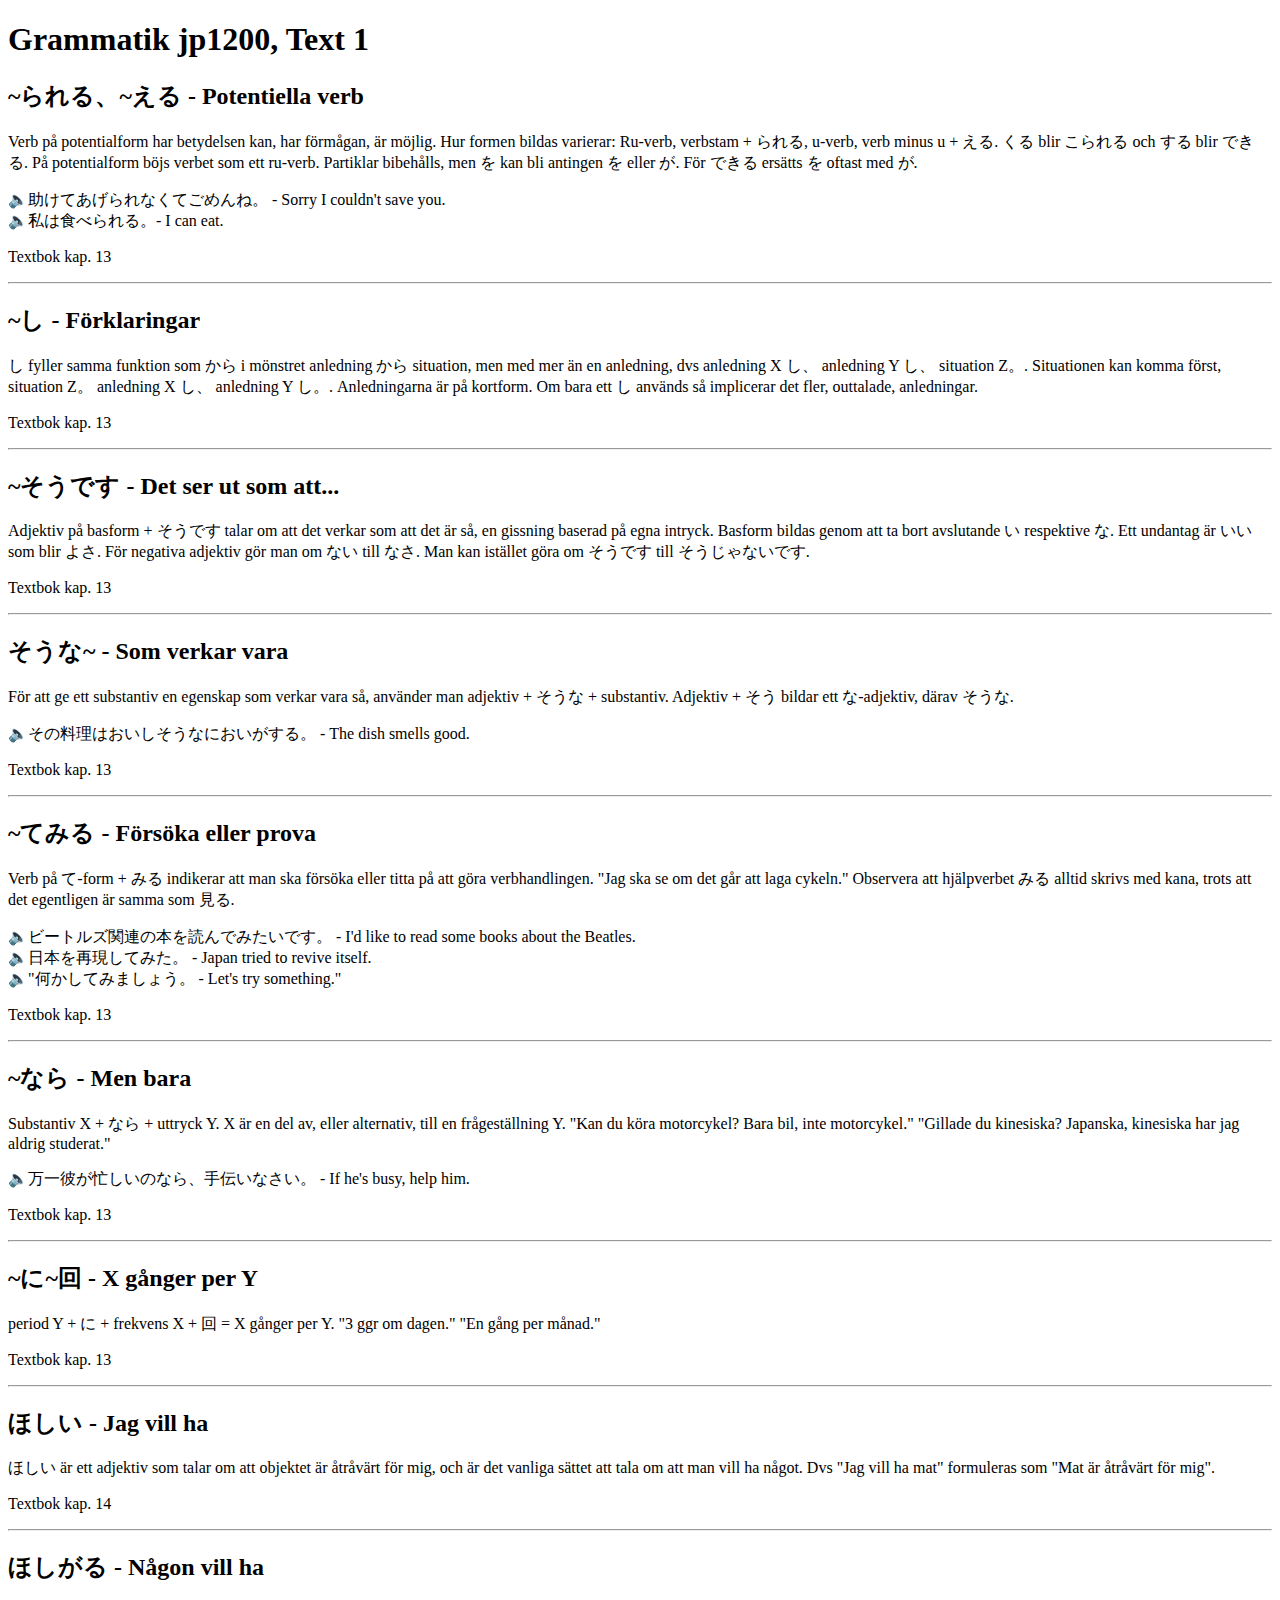
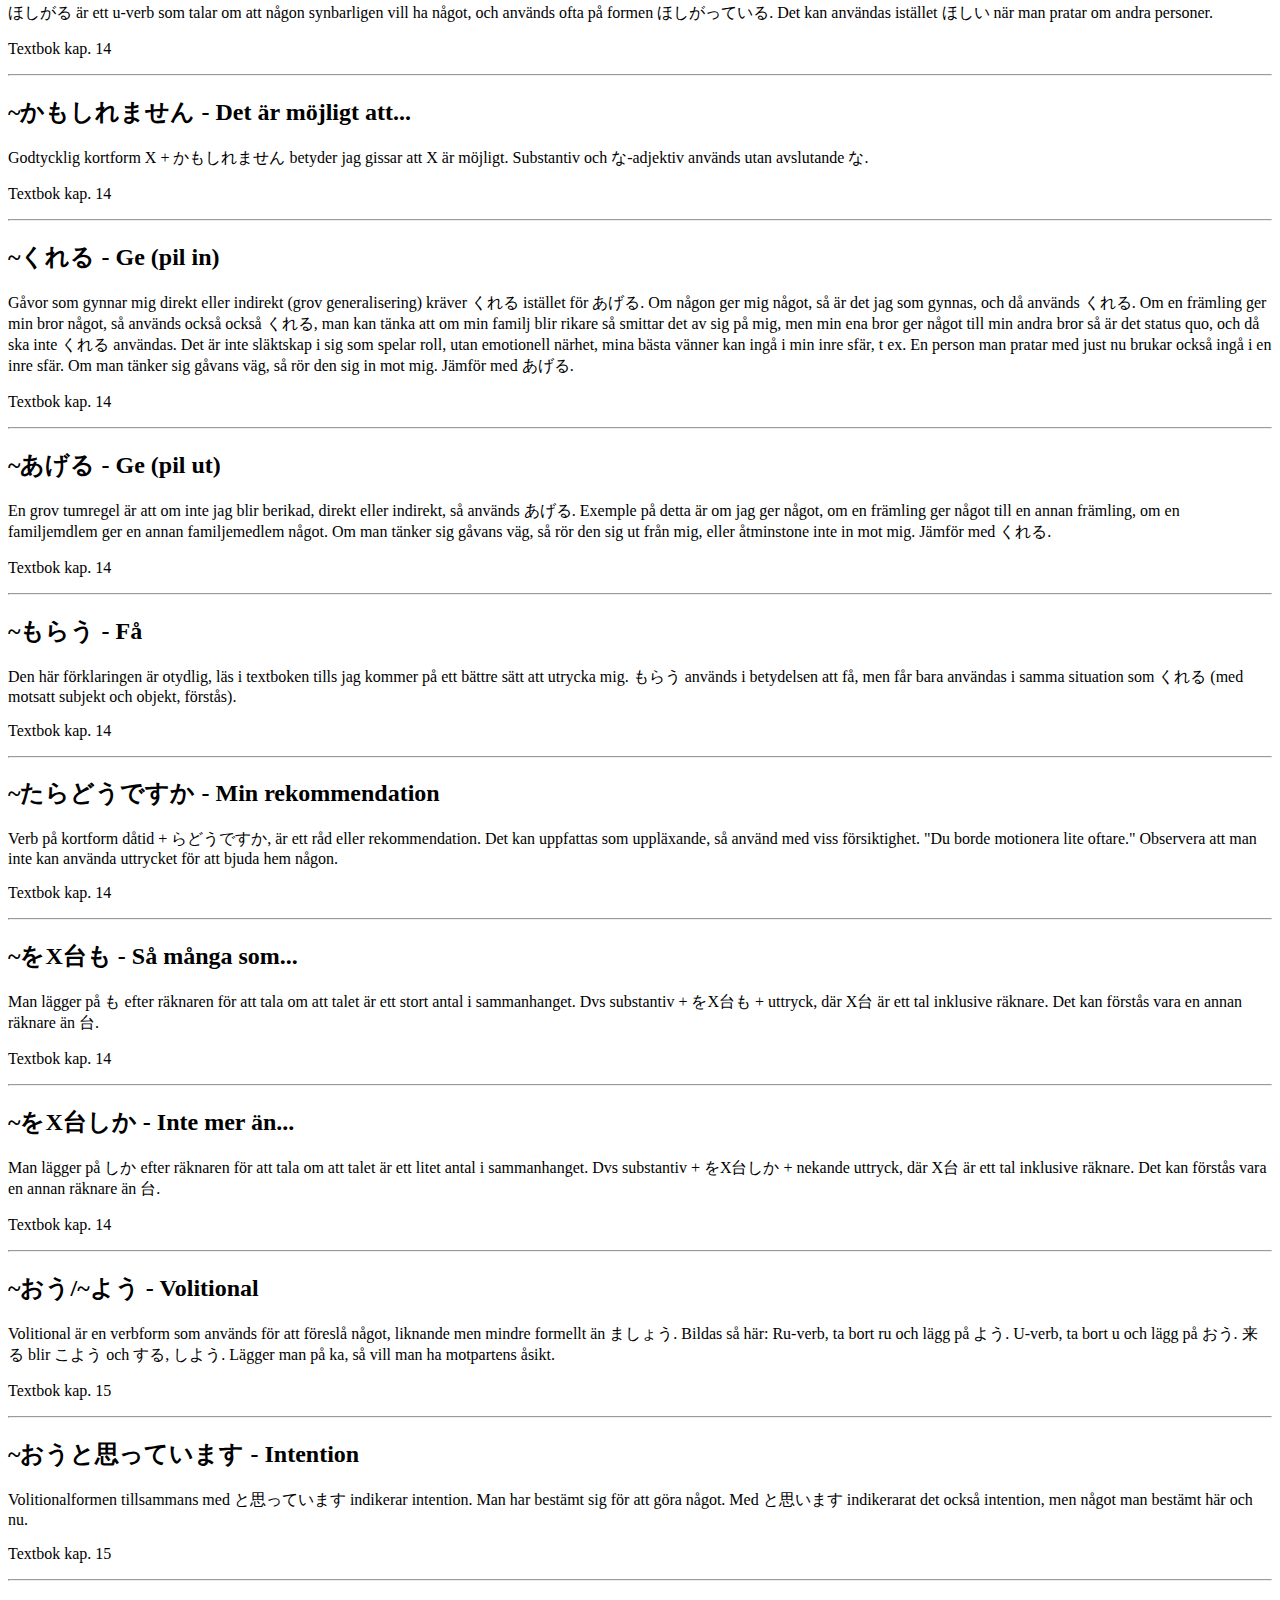
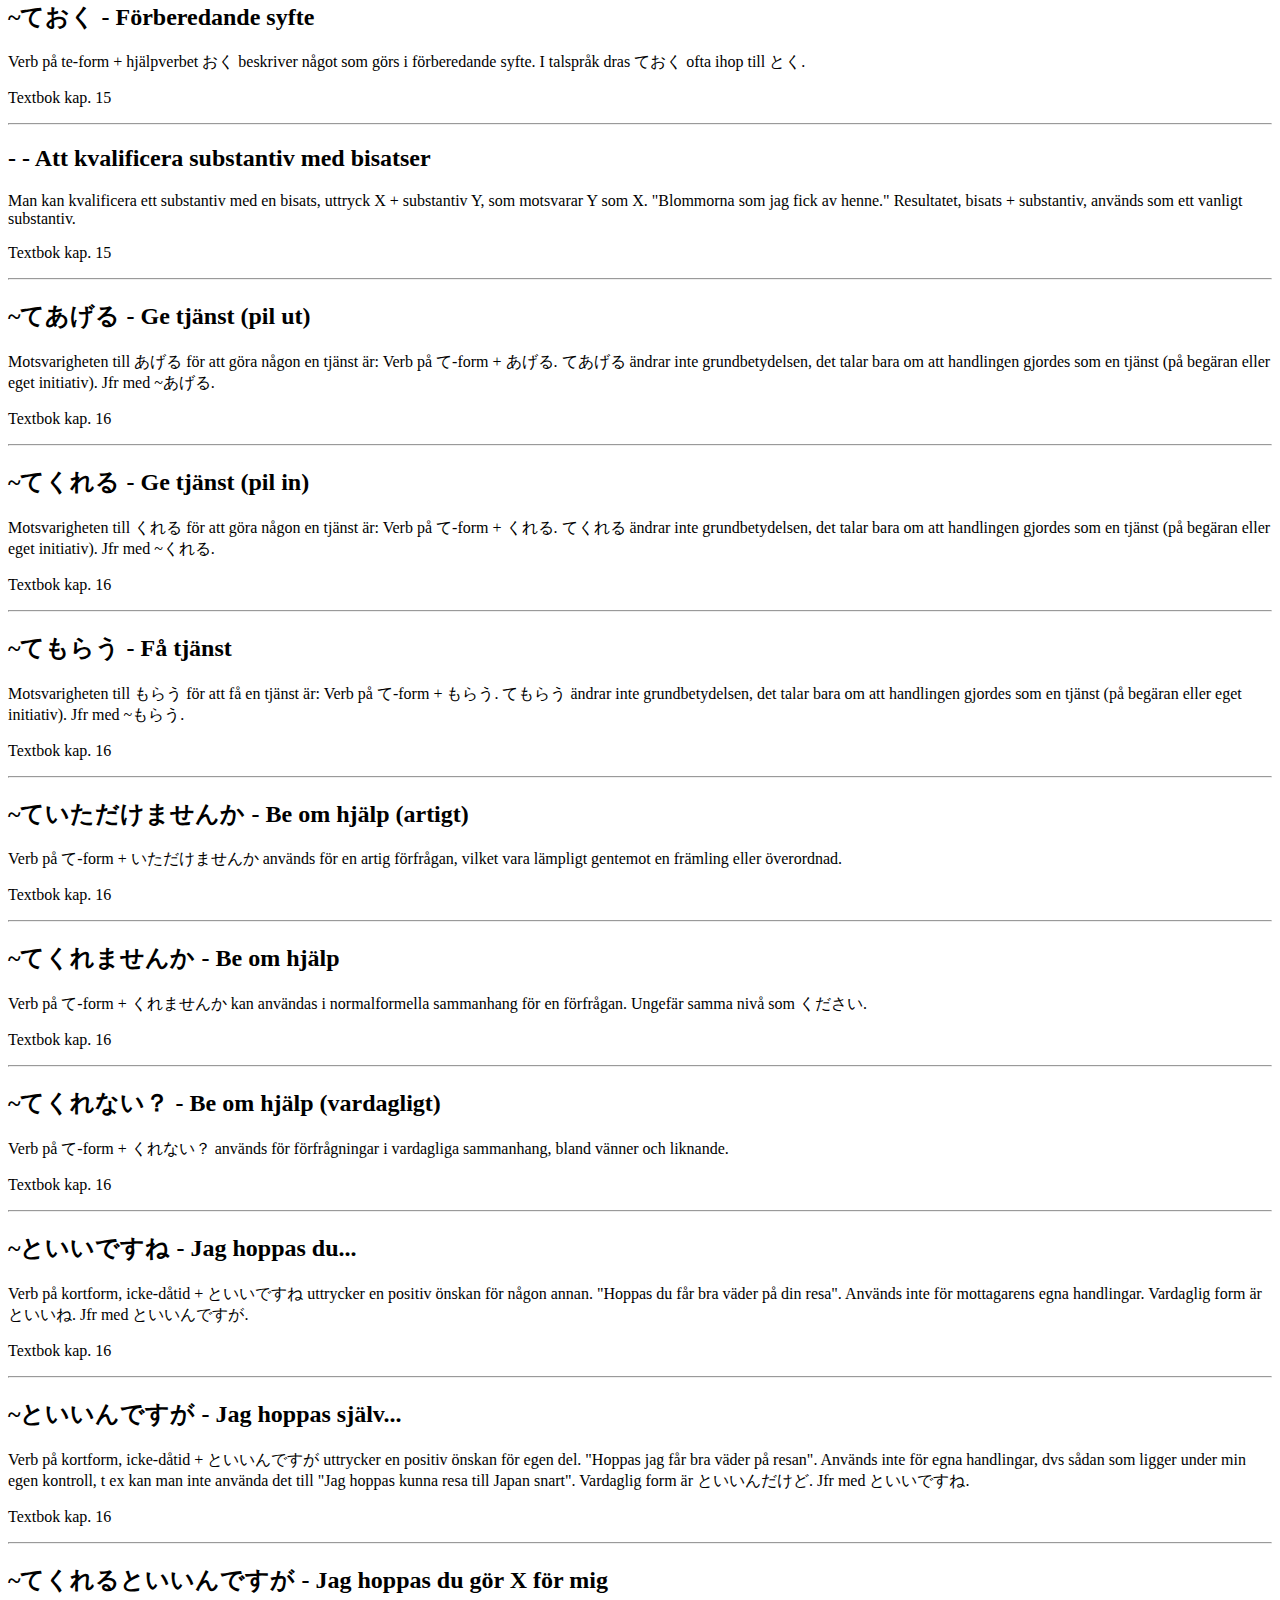
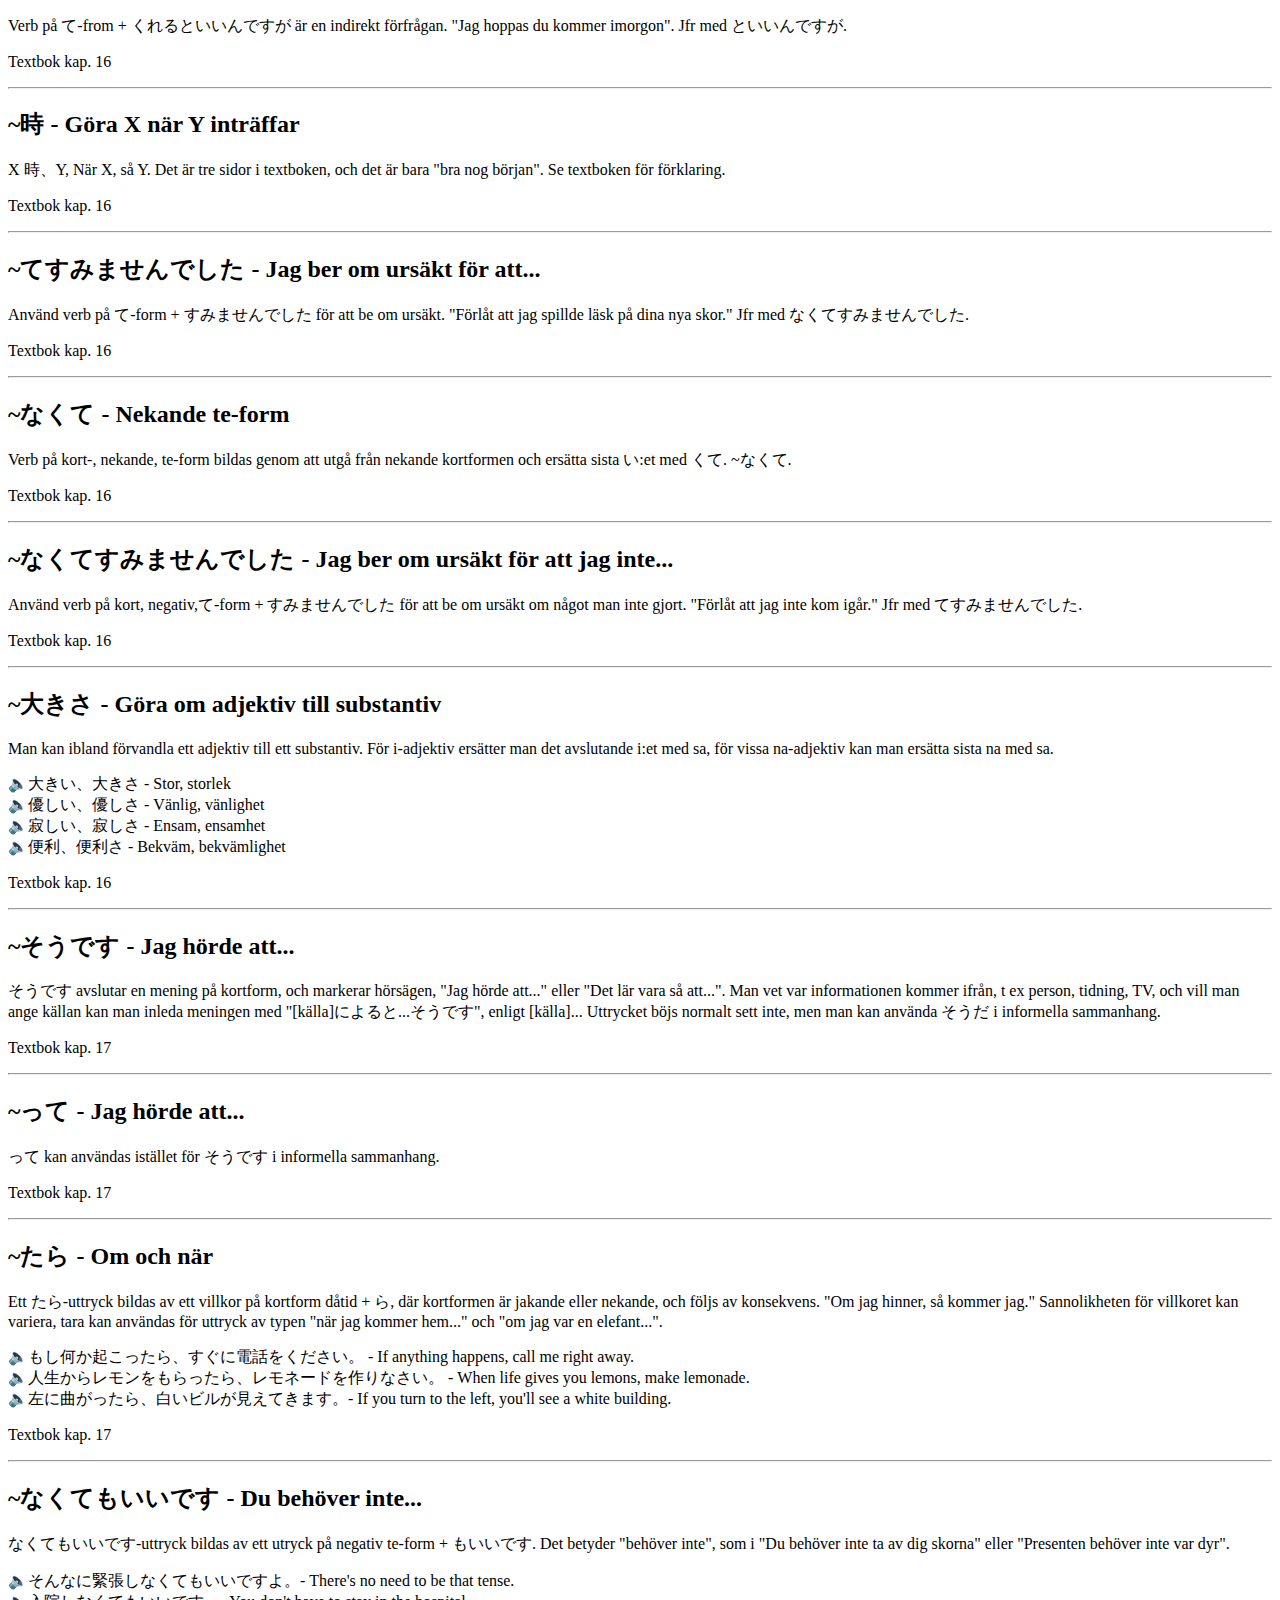
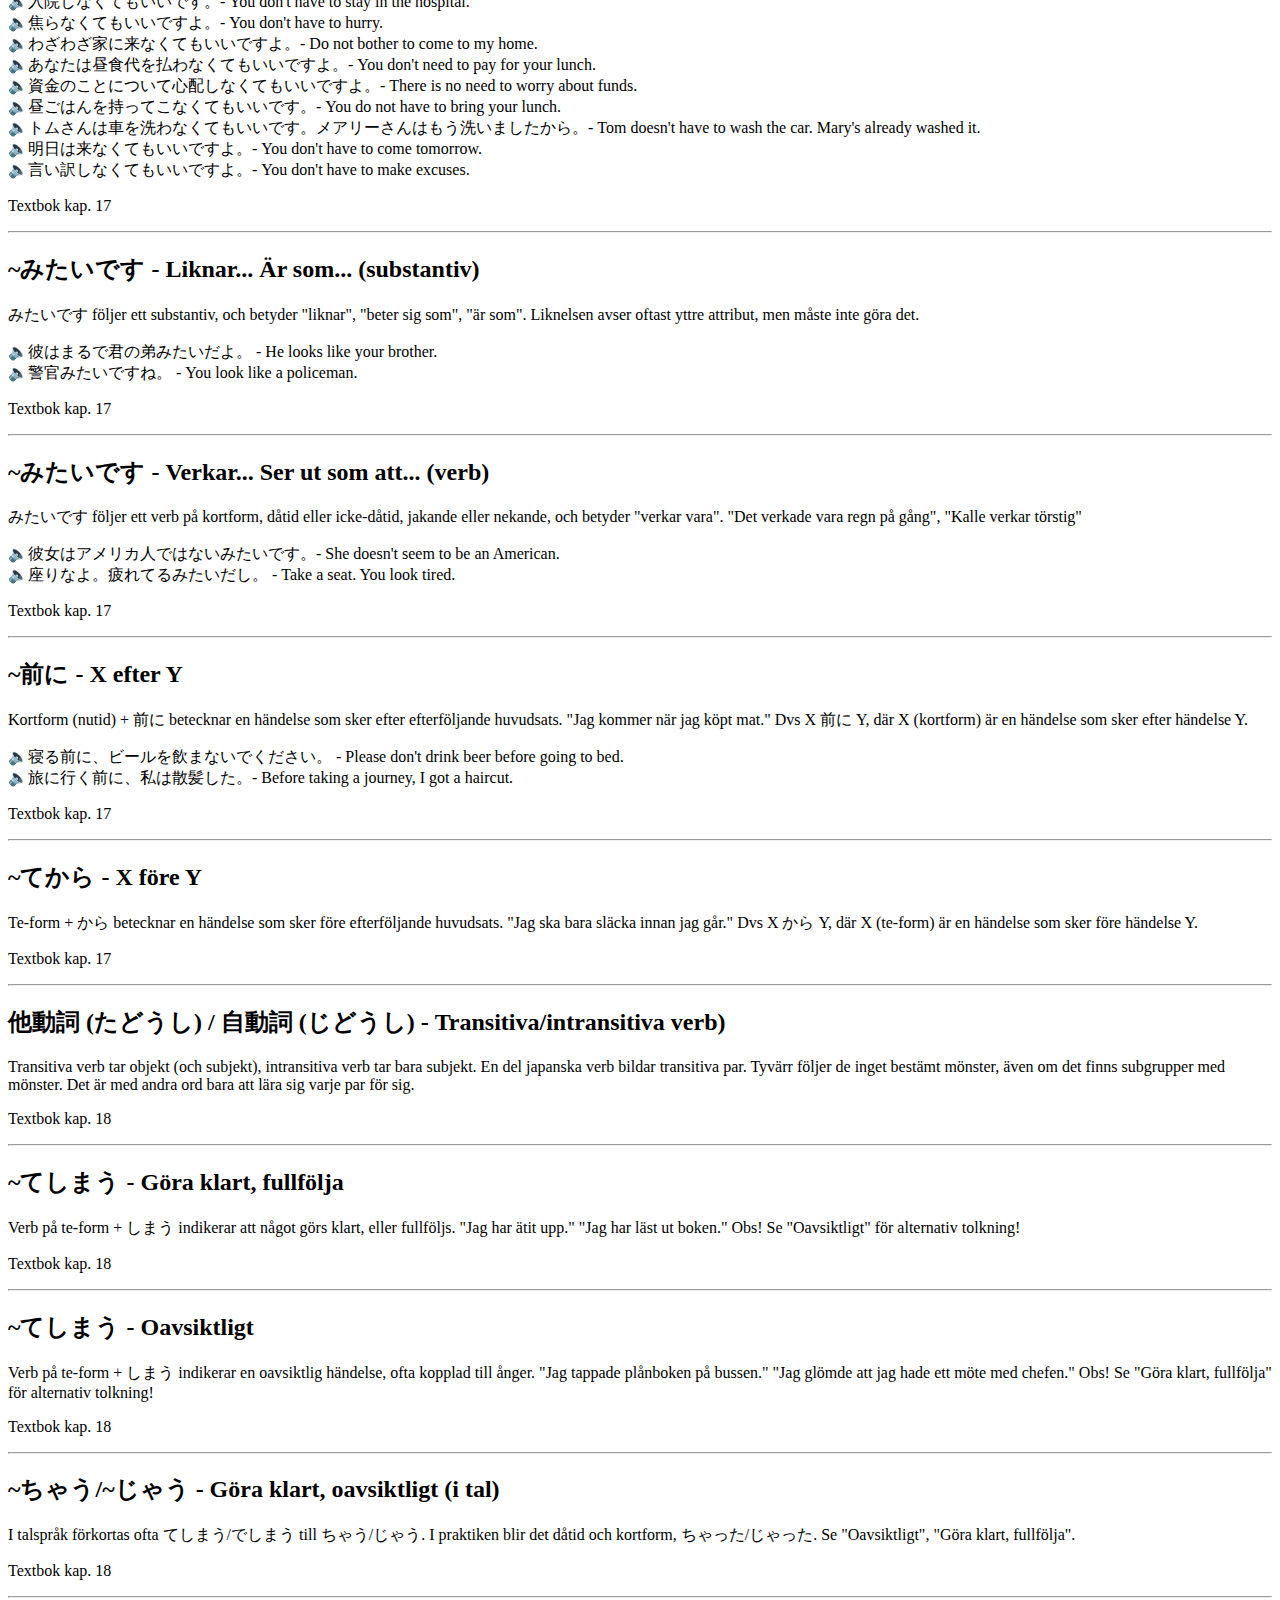
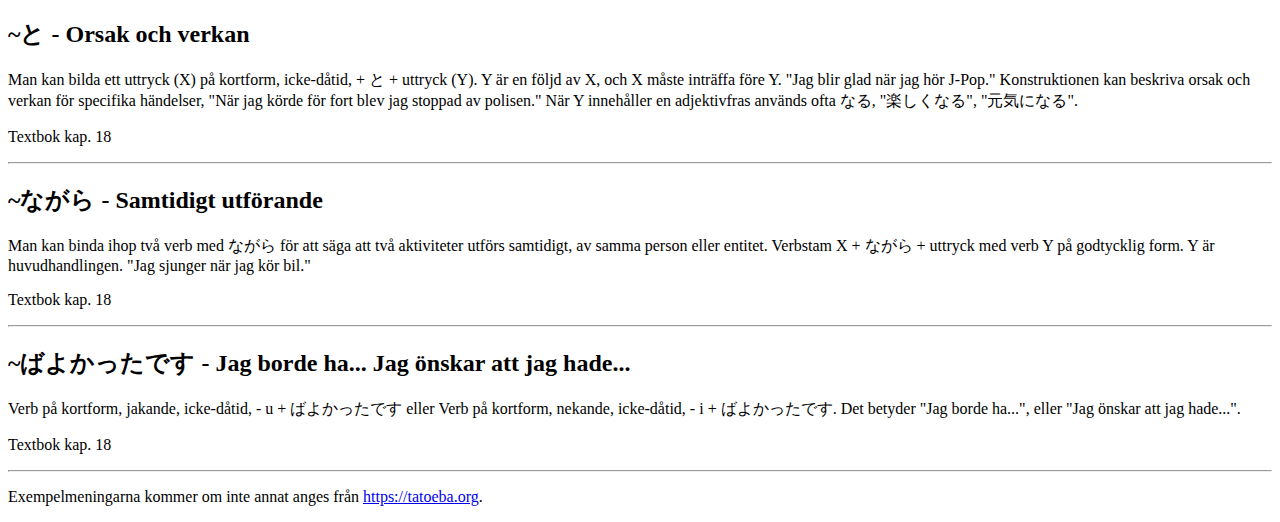
==== src/main/resources/static/g1200a.html @ f232e903 "Verbs" ====
<!DOCTYPE html>
<html lang="en">
<head>
    <meta charset="UTF-8">
    <title>Grammatik</title>
</head>
<body>
<script>
    function say(text) {
        var msg = new SpeechSynthesisUtterance();
        msg.text = text;
        msg.lang = 'ja-JP';
        speechSynthesis.speak(msg);
    }
</script>
<h1>Grammatik jp1200, Text 1</h1>
<a id="gcon_15"></a><h2>~られる、~える - Potentiella verb</h2>
<p>Verb på potentialform har betydelsen kan, har förmågan, är möjlig. Hur formen bildas varierar: Ru-verb, verbstam + られる, u-verb, verb minus u + える. くる blir こられる och する blir できる. På potentialform böjs verbet som ett ru-verb. Partiklar bibehålls, men を kan bli antingen を eller が. För できる ersätts を oftast med が.</p>
<p>
    <span onclick="say('助けてあげられなくてごめんね。 ')">&#x1f508;</span>助けてあげられなくてごめんね。 - Sorry I couldn't save you.<br>
    <span onclick="say('私は食べられる。')">&#x1f508;</span>私は食べられる。- I can eat.<br>
</p>
<p>Textbok kap. 13</p><hr>
<a id="gcon_16"></a><h2>~し - Förklaringar</h2>
<p>し fyller samma funktion som から i mönstret anledning から situation, men med mer än en anledning, dvs anledning X し、 anledning Y し、 situation Z。. Situationen kan komma först, situation Z。 anledning X し、 anledning Y し。. Anledningarna är på kortform. Om bara ett し används så implicerar det fler, outtalade, anledningar.</p>
<p>Textbok kap. 13</p><hr>
<a id="gcon_17"></a><h2>~そうです - Det ser ut som att...</h2>
<p>Adjektiv på basform + そうです talar om att det verkar som att det är så, en gissning baserad på egna intryck. Basform bildas genom att ta bort avslutande い respektive な. Ett undantag är いい som blir よさ. För negativa adjektiv gör man om ない till なさ. Man kan istället göra om そうです till そうじゃないです.</p>
<p>Textbok kap. 13</p><hr>
<a id="gcon_18"></a><h2>そうな~ - Som verkar vara</h2>
<p>För att ge ett substantiv en egenskap som verkar vara så, använder man adjektiv + そうな + substantiv. Adjektiv + そう bildar ett な-adjektiv, därav そうな.</p>
<p>
    <span onclick="say('その料理はおいしそうなにおいがする。 ')">&#x1f508;</span>その料理はおいしそうなにおいがする。 - The dish smells good.<br>
</p>
<p>Textbok kap. 13</p><hr>
<a id="gcon_19"></a><h2>~てみる - Försöka eller prova</h2>
<p>Verb på て-form + みる indikerar att man ska försöka eller titta på att göra verbhandlingen. "Jag ska se om det går att laga cykeln." Observera att hjälpverbet みる alltid skrivs med kana, trots att det egentligen är samma som 見る.</p>
<p>
    <span onclick="say('ビートルズ関連の本を読んでみたいです。 ')">&#x1f508;</span>ビートルズ関連の本を読んでみたいです。 - I'd like to read some books about the Beatles.<br>
    <span onclick="say('日本を再現してみた。 ')">&#x1f508;</span>日本を再現してみた。 - Japan tried to revive itself.<br>
    <span onclick="say('"何かしてみましょう。 ')">&#x1f508;</span>"何かしてみましょう。 - Let's try something."<br>
</p>
<p>Textbok kap. 13</p><hr>
<a id="gcon_20"></a><h2>~なら - Men bara</h2>
<p>Substantiv X + なら + uttryck Y. X är en del av, eller alternativ, till en frågeställning Y. "Kan du köra motorcykel? Bara bil, inte motorcykel." "Gillade du kinesiska? Japanska, kinesiska har jag aldrig studerat."</p>
<p>
    <span onclick="say('万一彼が忙しいのなら、手伝いなさい。 ')">&#x1f508;</span>万一彼が忙しいのなら、手伝いなさい。 - If he's busy, help him.<br>
</p>
<p>Textbok kap. 13</p><hr>
<a id="gcon_21"></a><h2>~に~回 - X gånger per Y</h2>
<p>period Y + に + frekvens X + 回 = X gånger per Y. "3 ggr om dagen." "En gång per månad."</p>
<p>Textbok kap. 13</p><hr>
<a id="gcon_22"></a><h2>ほしい - Jag vill ha</h2>
<p>ほしい är ett adjektiv som talar om att objektet är åtråvärt för mig, och är det vanliga sättet att tala om att man vill ha något. Dvs "Jag vill ha mat" formuleras som "Mat är åtråvärt för mig".</p>
<p>Textbok kap. 14</p><hr>
<a id="gcon_48"></a><h2>ほしがる - Någon vill ha</h2>
<p>ほしがる är ett u-verb som talar om att någon synbarligen vill ha något, och används ofta på formen ほしがっている. Det kan användas istället ほしい när man pratar om andra personer.</p>
<p>Textbok kap. 14</p><hr>
<a id="gcon_23"></a><h2>~かもしれません - Det är möjligt att...</h2>
<p>Godtycklig kortform X + かもしれません betyder jag gissar att X är möjligt. Substantiv och な-adjektiv används utan avslutande な.</p>
<p>Textbok kap. 14</p><hr>
<a id="gcon_25"></a><h2>~くれる - Ge (pil in)</h2>
<p>Gåvor som gynnar mig direkt eller indirekt (grov generalisering) kräver くれる istället för あげる. Om någon ger mig något, så är det jag som gynnas, och då används くれる. Om en främling ger min bror något, så används också också くれる, man kan tänka att om min familj blir rikare så smittar det av sig på mig, men min ena bror ger något till min andra bror så är det status quo, och då ska inte くれる användas. Det är inte släktskap i sig som spelar roll, utan emotionell närhet, mina bästa vänner kan ingå i min inre sfär, t ex. En person man pratar med just nu brukar också ingå i en inre sfär. Om man tänker sig gåvans väg, så rör den sig in mot mig. Jämför med あげる.</p>
<p>Textbok kap. 14</p><hr>
<a id="gcon_24"></a><h2>~あげる - Ge (pil ut)</h2>
<p>En grov tumregel är att om inte jag blir berikad, direkt eller indirekt, så används あげる. Exemple på detta är om jag ger något, om en främling ger något till en annan främling, om en familjemdlem ger en annan familjemedlem något. Om man tänker sig gåvans väg, så rör den sig ut från mig, eller åtminstone inte in mot mig. Jämför med くれる.</p>
<p>Textbok kap. 14</p><hr>
<a id="gcon_26"></a><h2>~もらう - Få</h2>
<p>Den här förklaringen är otydlig, läs i textboken tills jag kommer på ett bättre sätt att utrycka mig. もらう används i betydelsen att få, men får bara användas i samma situation som くれる (med motsatt subjekt och objekt, förstås).</p>
<p>Textbok kap. 14</p><hr>
<a id="gcon_27"></a><h2>~たらどうですか - Min rekommendation</h2>
<p>Verb på kortform dåtid + らどうですか, är ett råd eller rekommendation. Det kan uppfattas som uppläxande, så använd med viss försiktighet. "Du borde motionera lite oftare." Observera att man inte kan använda uttrycket för att bjuda hem någon.</p>
<p>Textbok kap. 14</p><hr>
<a id="gcon_28"></a><h2>~をX台も - Så många som...</h2>
<p>Man lägger på も efter räknaren för att tala om att talet är ett stort antal i sammanhanget. Dvs substantiv + をX台も + uttryck, där X台 är ett tal inklusive räknare. Det kan förstås vara en annan räknare än 台.</p>
<p>Textbok kap. 14</p><hr>
<a id="gcon_29"></a><h2>~をX台しか - Inte mer än...</h2>
<p>Man lägger på しか efter räknaren för att tala om att talet är ett litet antal i sammanhanget. Dvs substantiv + をX台しか + nekande uttryck, där X台 är ett tal inklusive räknare. Det kan förstås vara en annan räknare än 台.</p>
<p>Textbok kap. 14</p><hr>
<a id="gcon_30"></a><h2>~おう/~よう - Volitional</h2>
<p>Volitional är en verbform som används för att föreslå något, liknande men mindre formellt än ましょう. Bildas så här: Ru-verb, ta bort ru och lägg på よう. U-verb, ta bort u och lägg på おう. 来る blir こよう och する, しよう. Lägger man på ka, så vill man ha motpartens åsikt.</p>
<p>Textbok kap. 15</p><hr>
<a id="gcon_31"></a><h2>~おうと思っています - Intention</h2>
<p>Volitionalformen tillsammans med と思っています indikerar intention. Man har bestämt sig för att göra något. Med と思います indikerarat det också intention, men något man bestämt här och nu.</p>
<p>Textbok kap. 15</p><hr>
<a id="gcon_32"></a><h2>~ておく - Förberedande syfte</h2>
<p>Verb på te-form + hjälpverbet おく beskriver något som görs i förberedande syfte. I talspråk dras ておく ofta ihop till とく.</p>
<p>Textbok kap. 15</p><hr>
<a id="gcon_33"></a><h2>- - Att kvalificera substantiv med bisatser</h2>
<p>Man kan kvalificera ett substantiv med en bisats, uttryck X + substantiv Y, som motsvarar Y som X. "Blommorna som jag fick av henne." Resultatet, bisats + substantiv, används som ett vanligt substantiv.</p>
<p>Textbok kap. 15</p><hr>
<a id="gcon_34"></a><h2>~てあげる - Ge tjänst (pil ut)</h2>
<p>Motsvarigheten till あげる för att göra någon en tjänst är: Verb på て-form + あげる. てあげる ändrar inte grundbetydelsen, det talar bara om att handlingen gjordes som en tjänst (på begäran eller eget initiativ). Jfr med ~あげる.</p>
<p>Textbok kap. 16</p><hr>
<a id="gcon_35"></a><h2>~てくれる - Ge tjänst (pil in)</h2>
<p>Motsvarigheten till くれる för att göra någon en tjänst är: Verb på て-form + くれる. てくれる ändrar inte grundbetydelsen, det talar bara om att handlingen gjordes som en tjänst (på begäran eller eget initiativ). Jfr med ~くれる.</p>
<p>Textbok kap. 16</p><hr>
<a id="gcon_36"></a><h2>~てもらう - Få tjänst</h2>
<p>Motsvarigheten till もらう för att få en tjänst är: Verb på て-form + もらう. てもらう ändrar inte grundbetydelsen, det talar bara om att handlingen gjordes som en tjänst (på begäran eller eget initiativ). Jfr med ~もらう.</p>
<p>Textbok kap. 16</p><hr>
<a id="gcon_37"></a><h2>~ていただけませんか - Be om hjälp (artigt)</h2>
<p>Verb på て-form + いただけませんか används för en artig förfrågan, vilket vara lämpligt gentemot en främling eller överordnad.</p>
<p>Textbok kap. 16</p><hr>
<a id="gcon_38"></a><h2>~てくれませんか - Be om hjälp</h2>
<p>Verb på て-form + くれませんか kan användas i normalformella sammanhang för en förfrågan. Ungefär samma nivå som ください.</p>
<p>Textbok kap. 16</p><hr>
<a id="gcon_39"></a><h2>~てくれない？ - Be om hjälp (vardagligt)</h2>
<p>Verb på て-form + くれない？ används för förfrågningar i vardagliga sammanhang, bland vänner och liknande.</p>
<p>Textbok kap. 16</p><hr>
<a id="gcon_40"></a><h2>~といいですね - Jag hoppas du...</h2>
<p>Verb på kortform, icke-dåtid + といいですね uttrycker en positiv önskan för någon annan. "Hoppas du får bra väder på din resa". Används inte för mottagarens egna handlingar. Vardaglig form är といいね. Jfr med といいんですが.</p>
<p>Textbok kap. 16</p><hr>
<a id="gcon_41"></a><h2>~といいんですが - Jag hoppas själv...</h2>
<p>Verb på kortform, icke-dåtid + といいんですが uttrycker en positiv önskan för egen del. "Hoppas jag får bra väder på resan". Används inte för egna handlingar, dvs sådan som ligger under min egen kontroll, t ex kan man inte använda det till "Jag hoppas kunna resa till Japan snart". Vardaglig form är といいんだけど. Jfr med といいですね.</p>
<p>Textbok kap. 16</p><hr>
<a id="gcon_42"></a><h2>~てくれるといいんですが - Jag hoppas du gör X för mig</h2>
<p>Verb på て-from + くれるといいんですが är en indirekt förfrågan. "Jag hoppas du kommer imorgon". Jfr med といいんですが.</p>
<p>Textbok kap. 16</p><hr>
<a id="gcon_43"></a><h2>~時 - Göra X när Y inträffar</h2>
<p>X 時、Y, När X, så Y. Det är tre sidor i textboken, och det är bara "bra nog början". Se textboken för förklaring.</p>
<p>Textbok kap. 16</p><hr>
<a id="gcon_44"></a><h2>~てすみませんでした - Jag ber om ursäkt för att...</h2>
<p>Använd verb på て-form + すみませんでした för att be om ursäkt. "Förlåt att jag spillde läsk på dina nya skor." Jfr med なくてすみませんでした.</p>
<p>Textbok kap. 16</p><hr>
<a id="gcon_46"></a><h2>~なくて - Nekande te-form</h2>
<p>Verb på kort-, nekande, te-form bildas genom att utgå från nekande kortformen och ersätta sista い:et med くて. ~なくて.</p>
<p>Textbok kap. 16</p><hr>
<a id="gcon_45"></a><h2>~なくてすみませんでした - Jag ber om ursäkt för att jag inte...</h2>
<p>Använd verb på kort, negativ,て-form + すみませんでした för att be om ursäkt om något man inte gjort. "Förlåt att jag inte kom igår." Jfr med てすみませんでした.</p>
<p>Textbok kap. 16</p><hr>
<a id="gcon_49"></a><h2>~大きさ - Göra om adjektiv till substantiv</h2>
<p>Man kan ibland förvandla ett adjektiv till ett substantiv. För i-adjektiv ersätter man det avslutande i:et med sa, för vissa na-adjektiv kan man ersätta sista na med sa.</p>
<p>
    <span onclick="say('大きい、大きさ ')">&#x1f508;</span>大きい、大きさ - Stor, storlek<br>
    <span onclick="say('優しい、優しさ ')">&#x1f508;</span>優しい、優しさ - Vänlig, vänlighet<br>
    <span onclick="say('寂しい、寂しさ ')">&#x1f508;</span>寂しい、寂しさ - Ensam, ensamhet<br>
    <span onclick="say('便利、便利さ ')">&#x1f508;</span>便利、便利さ - Bekväm, bekvämlighet<br>
</p>
<p>Textbok kap. 16</p><hr>
<a id="gcon_1"></a><h2>~そうです - Jag hörde att...</h2>
<p>そうです avslutar en mening på kortform, och markerar hörsägen, "Jag hörde att..." eller "Det lär vara så att...". Man vet var informationen kommer ifrån, t ex person, tidning, TV, och vill man ange källan kan man inleda meningen med "[källa]によると...そうです", enligt [källa]... Uttrycket böjs normalt sett inte, men man kan använda そうだ i informella sammanhang.</p>
<p>Textbok kap. 17</p><hr>
<a id="gcon_2"></a><h2>~って - Jag hörde att...</h2>
<p>って kan användas istället för そうです i informella sammanhang.</p>
<p>Textbok kap. 17</p><hr>
<a id="gcon_3"></a><h2>~たら - Om och när</h2>
<p>Ett たら-uttryck bildas av ett villkor på kortform dåtid + ら, där kortformen är jakande eller nekande, och följs av konsekvens. "Om jag hinner, så kommer jag." Sannolikheten för villkoret kan variera, tara kan användas för uttryck av typen "när jag kommer hem..." och "om jag var en elefant...".</p>
<p>
    <span onclick="say('もし何か起こったら、すぐに電話をください。 ')">&#x1f508;</span>もし何か起こったら、すぐに電話をください。 - If anything happens, call me right away.<br>
    <span onclick="say('人生からレモンをもらったら、レモネードを作りなさい。 ')">&#x1f508;</span>人生からレモンをもらったら、レモネードを作りなさい。 - When life gives you lemons, make lemonade.<br>
    <span onclick="say('左に曲がったら、白いビルが見えてきます。')">&#x1f508;</span>左に曲がったら、白いビルが見えてきます。- If you turn to the left, you'll see a white building.<br>
</p>
<p>Textbok kap. 17</p><hr>
<a id="gcon_4"></a><h2>~なくてもいいです - Du behöver inte...</h2>
<p>なくてもいいです-uttryck bildas av ett utryck på negativ te-form + もいいです. Det betyder "behöver inte", som i "Du behöver inte ta av dig skorna" eller "Presenten behöver inte var dyr".</p>
<p>
    <span onclick="say('そんなに緊張しなくてもいいですよ。')">&#x1f508;</span>そんなに緊張しなくてもいいですよ。- There's no need to be that tense.<br>
    <span onclick="say('入院しなくてもいいです。')">&#x1f508;</span>入院しなくてもいいです。- You don't have to stay in the hospital.<br>
    <span onclick="say('焦らなくてもいいですよ。')">&#x1f508;</span>焦らなくてもいいですよ。- You don't have to hurry.<br>
    <span onclick="say('わざわざ家に来なくてもいいですよ。')">&#x1f508;</span>わざわざ家に来なくてもいいですよ。- Do not bother to come to my home.<br>
    <span onclick="say('あなたは昼食代を払わなくてもいいですよ。')">&#x1f508;</span>あなたは昼食代を払わなくてもいいですよ。- You don't need to pay for your lunch.<br>
    <span onclick="say('資金のことについて心配しなくてもいいですよ。')">&#x1f508;</span>資金のことについて心配しなくてもいいですよ。- There is no need to worry about funds.<br>
    <span onclick="say('昼ごはんを持ってこなくてもいいです。')">&#x1f508;</span>昼ごはんを持ってこなくてもいいです。- You do not have to bring your lunch.<br>
    <span onclick="say('トムさんは車を洗わなくてもいいです。メアリーさんはもう洗いましたから。')">&#x1f508;</span>トムさんは車を洗わなくてもいいです。メアリーさんはもう洗いましたから。- Tom doesn't have to wash the car. Mary's already washed it.<br>
    <span onclick="say('明日は来なくてもいいですよ。')">&#x1f508;</span>明日は来なくてもいいですよ。- You don't have to come tomorrow.<br>
    <span onclick="say('言い訳しなくてもいいですよ。')">&#x1f508;</span>言い訳しなくてもいいですよ。- You don't have to make excuses.<br>
</p>
<p>Textbok kap. 17</p><hr>
<a id="gcon_5"></a><h2>~みたいです - Liknar... Är som... (substantiv)</h2>
<p>みたいです följer ett substantiv, och betyder "liknar", "beter sig som", "är som". Liknelsen avser oftast yttre attribut, men måste inte göra det.</p>
<p>
    <span onclick="say('彼はまるで君の弟みたいだよ。 ')">&#x1f508;</span>彼はまるで君の弟みたいだよ。 - He looks like your brother.<br>
    <span onclick="say('警官みたいですね。 ')">&#x1f508;</span>警官みたいですね。 - You look like a policeman.<br>
</p>
<p>Textbok kap. 17</p><hr>
<a id="gcon_6"></a><h2>~みたいです - Verkar... Ser ut som att... (verb)</h2>
<p>みたいです följer ett verb på kortform, dåtid eller icke-dåtid, jakande eller nekande, och betyder "verkar vara". "Det verkade vara regn på gång", "Kalle verkar törstig"</p>
<p>
    <span onclick="say('彼女はアメリカ人ではないみたいです。')">&#x1f508;</span>彼女はアメリカ人ではないみたいです。- She doesn't seem to be an American.<br>
    <span onclick="say('座りなよ。疲れてるみたいだし。 ')">&#x1f508;</span>座りなよ。疲れてるみたいだし。 - Take a seat. You look tired.<br>
</p>
<p>Textbok kap. 17</p><hr>
<a id="gcon_7"></a><h2>~前に - X efter Y</h2>
<p>Kortform (nutid) + 前に betecknar en händelse som sker efter efterföljande huvudsats. "Jag kommer när jag köpt mat." Dvs X 前に Y, där X (kortform) är en händelse som sker efter händelse Y.</p>
<p>
    <span onclick="say('寝る前に、ビールを飲まないでください。 ')">&#x1f508;</span>寝る前に、ビールを飲まないでください。 - Please don't drink beer before going to bed.<br>
    <span onclick="say('旅に行く前に、私は散髪した。')">&#x1f508;</span>旅に行く前に、私は散髪した。- Before taking a journey, I got a haircut.<br>
</p>
<p>Textbok kap. 17</p><hr>
<a id="gcon_8"></a><h2>~てから - X före Y</h2>
<p>Te-form + から betecknar en händelse som sker före efterföljande huvudsats. "Jag ska bara släcka innan jag går." Dvs X から Y, där X (te-form) är en händelse som sker före händelse Y.</p>
<p>Textbok kap. 17</p><hr>
<a id="gcon_9"></a><h2>他動詞 (たどうし) / 自動詞 (じどうし) - Transitiva/intransitiva verb)</h2>
<p>Transitiva verb tar objekt (och subjekt), intransitiva verb tar bara subjekt. En del japanska verb bildar transitiva par. Tyvärr följer de inget bestämt mönster, även om det finns subgrupper med mönster. Det är med andra ord bara att lära sig varje par för sig.</p>
<p>Textbok kap. 18</p><hr>
<a id="gcon_10"></a><h2>~てしまう - Göra klart, fullfölja</h2>
<p>Verb på te-form + しまう indikerar att något görs klart, eller fullföljs. "Jag har ätit upp." "Jag har läst ut boken." Obs! Se "Oavsiktligt" för alternativ tolkning!</p>
<p>Textbok kap. 18</p><hr>
<a id="gcon_11"></a><h2>~てしまう - Oavsiktligt</h2>
<p>Verb på te-form + しまう indikerar en oavsiktlig händelse, ofta kopplad till ånger. "Jag tappade plånboken på bussen." "Jag glömde att jag hade ett möte med chefen." Obs! Se "Göra klart, fullfölja" för alternativ tolkning!</p>
<p>Textbok kap. 18</p><hr>
<a id="gcon_47"></a><h2>~ちゃう/~じゃう - Göra klart, oavsiktligt (i tal)</h2>
<p>I talspråk förkortas ofta てしまう/でしまう till ちゃう/じゃう. I praktiken blir det dåtid och kortform, ちゃった/じゃった. Se "Oavsiktligt", "Göra klart, fullfölja".</p>
<p>Textbok kap. 18</p><hr>
<a id="gcon_12"></a><h2>~と - Orsak och verkan</h2>
<p>Man kan bilda ett uttryck (X) på kortform, icke-dåtid, + と + uttryck (Y). Y är en följd av X, och X måste inträffa före Y. "Jag blir glad när jag hör J-Pop." Konstruktionen kan beskriva orsak och verkan för specifika händelser, "När jag körde för fort blev jag stoppad av polisen." När Y innehåller en adjektivfras används ofta なる, "楽しくなる", "元気になる".</p>
<p>Textbok kap. 18</p><hr>
<a id="gcon_13"></a><h2>~ながら - Samtidigt utförande</h2>
<p>Man kan binda ihop två verb med ながら för att säga att två aktiviteter utförs samtidigt, av samma person eller entitet. Verbstam X + ながら + uttryck med verb Y på godtycklig form. Y är huvudhandlingen. "Jag sjunger när jag kör bil."</p>
<p>Textbok kap. 18</p><hr>
<a id="gcon_14"></a><h2>~ばよかったです - Jag borde ha... Jag önskar att jag hade...</h2>
<p> Verb på kortform, jakande, icke-dåtid, - u + ばよかったです eller Verb på kortform, nekande, icke-dåtid, - i + ばよかったです. Det betyder "Jag borde ha...", eller "Jag önskar att jag hade...".</p>
<p>Textbok kap. 18</p><hr>

<p>
    Exempelmeningarna kommer om inte annat anges från <a href="https://tatoeba.org">https://tatoeba.org</a>.
</p>
</body>
</html>
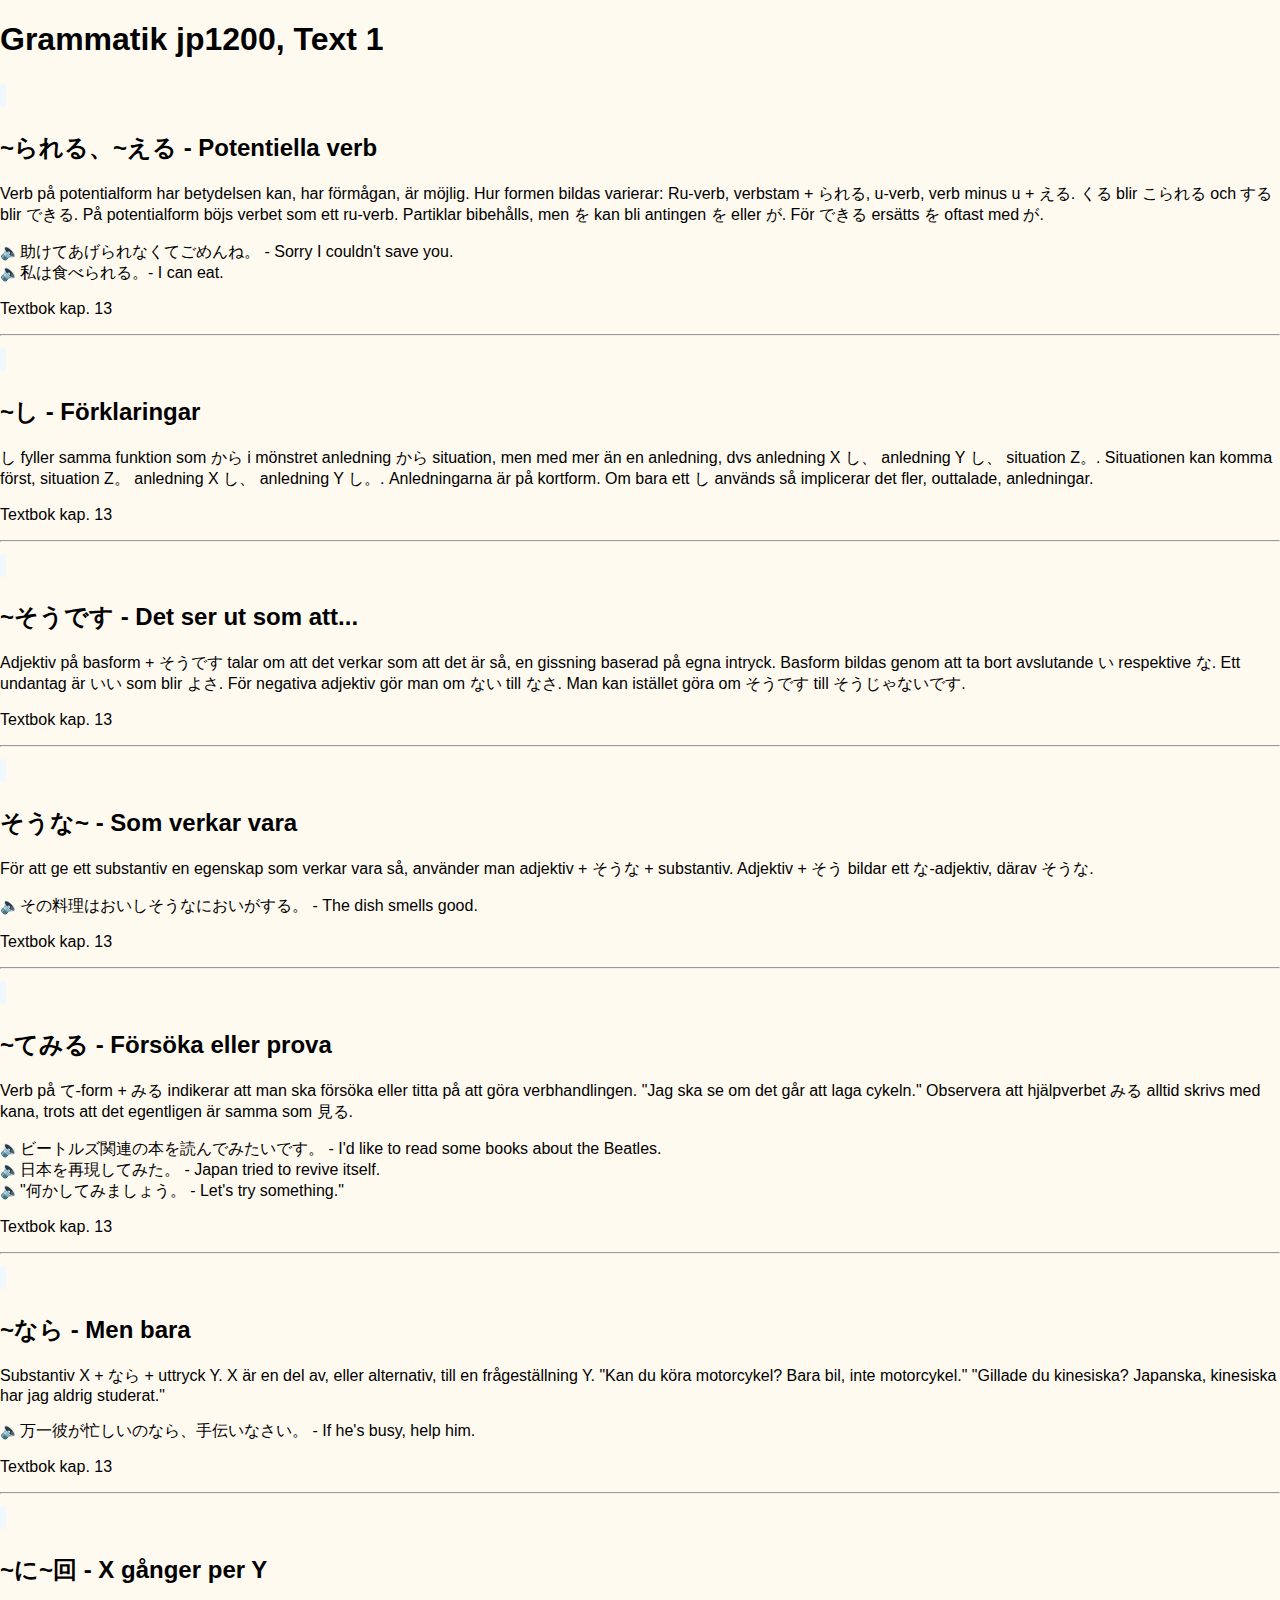
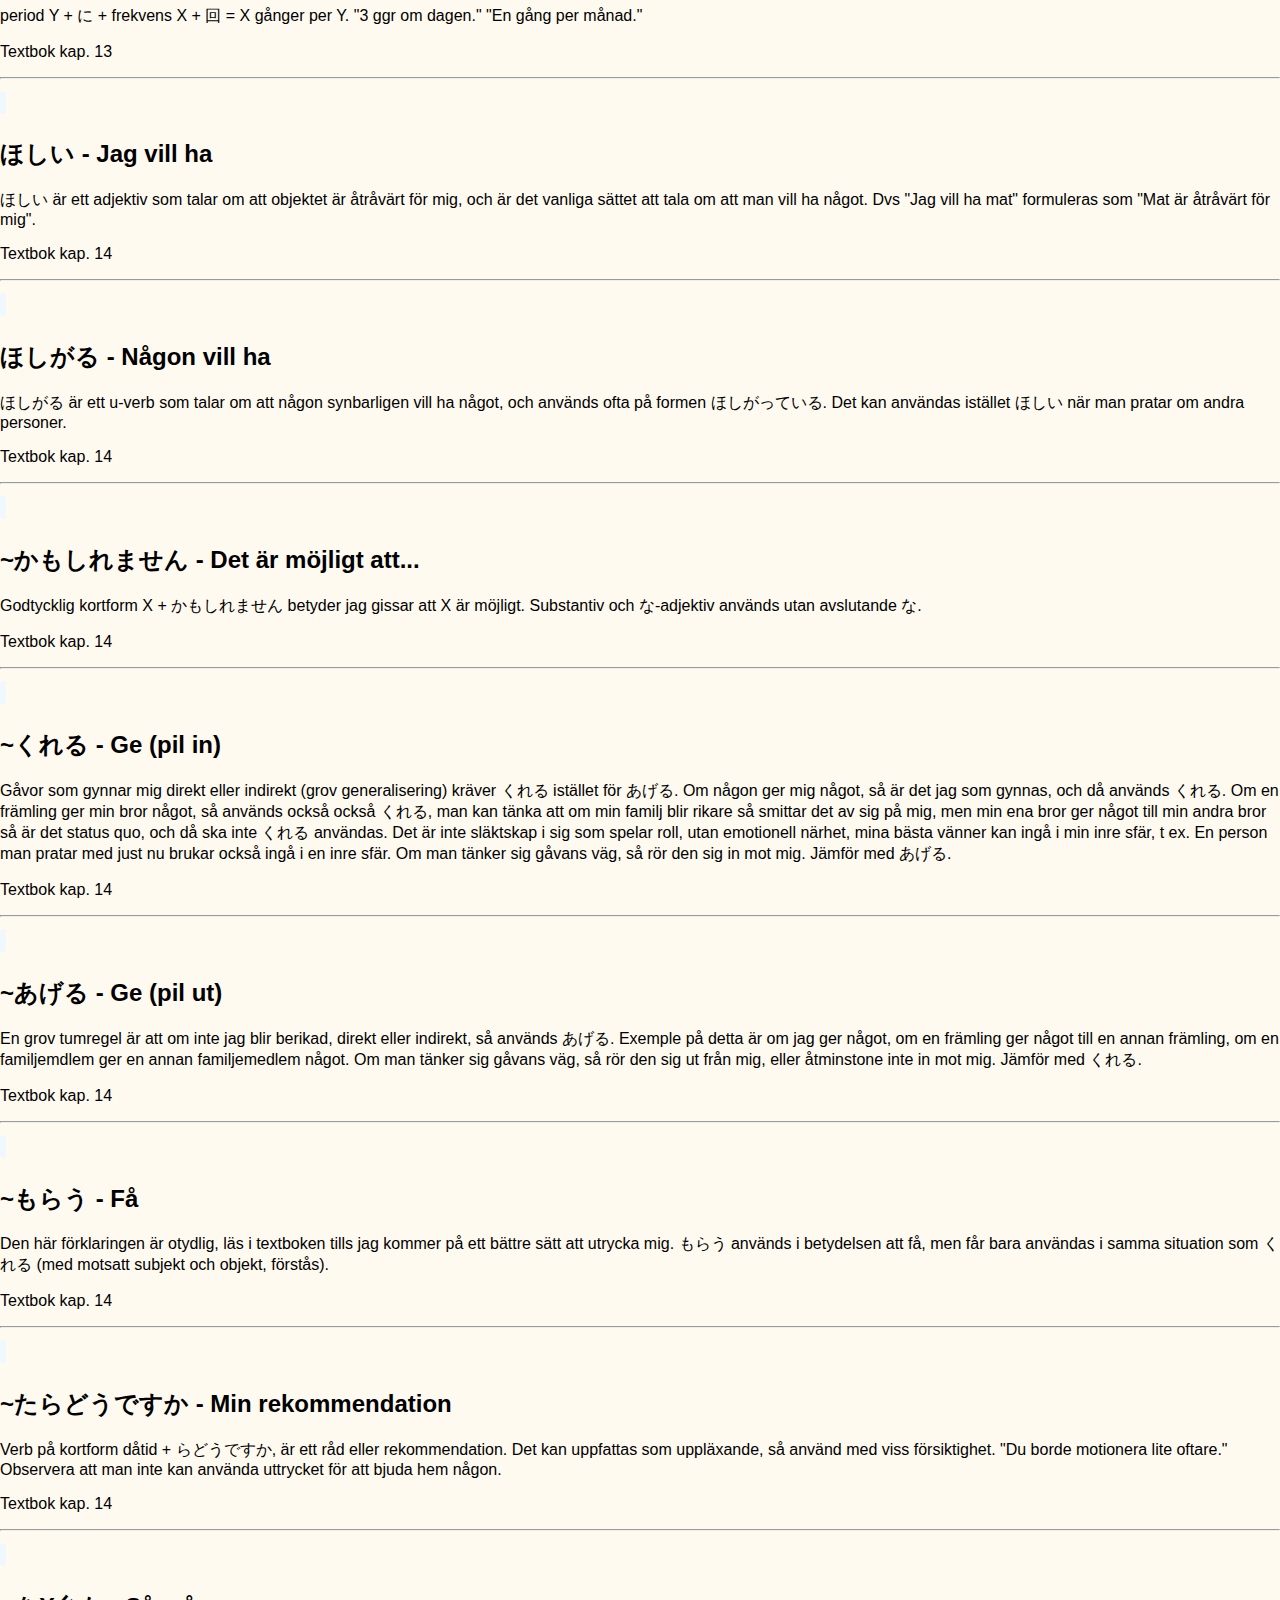
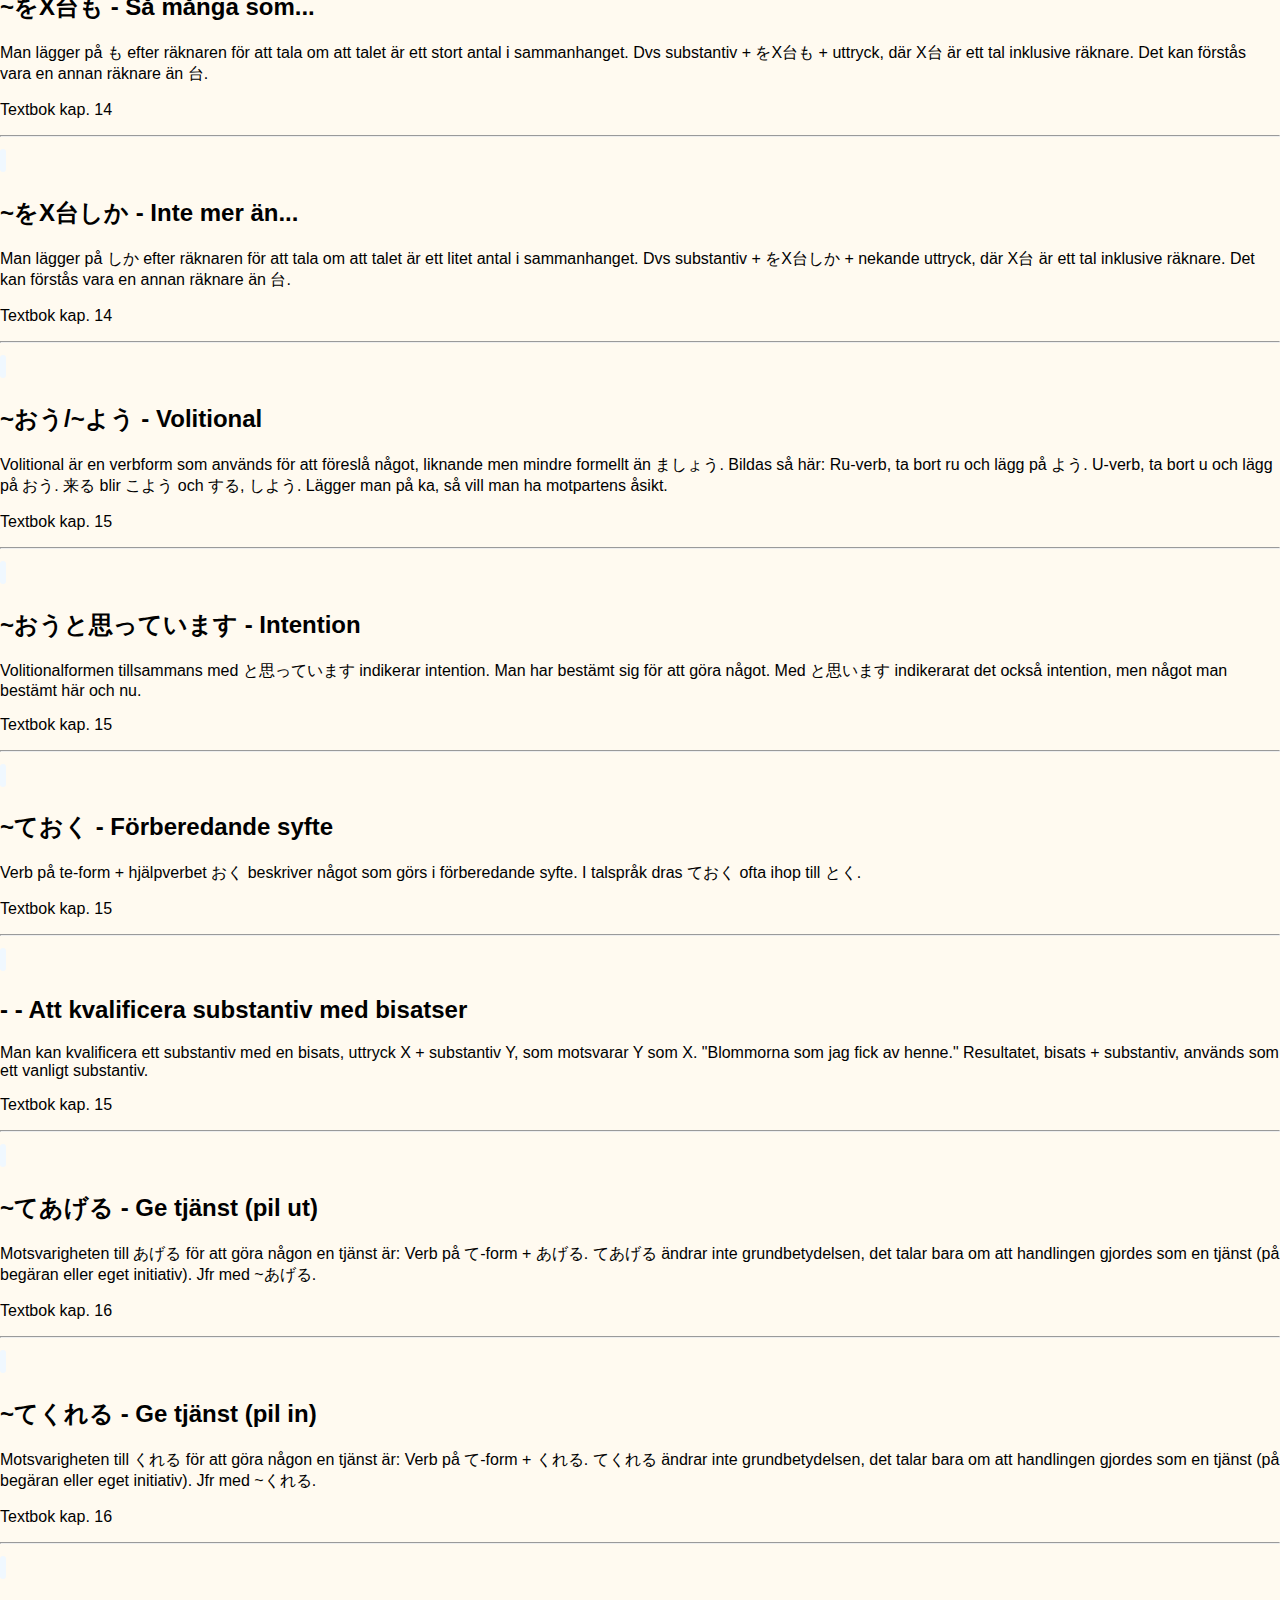
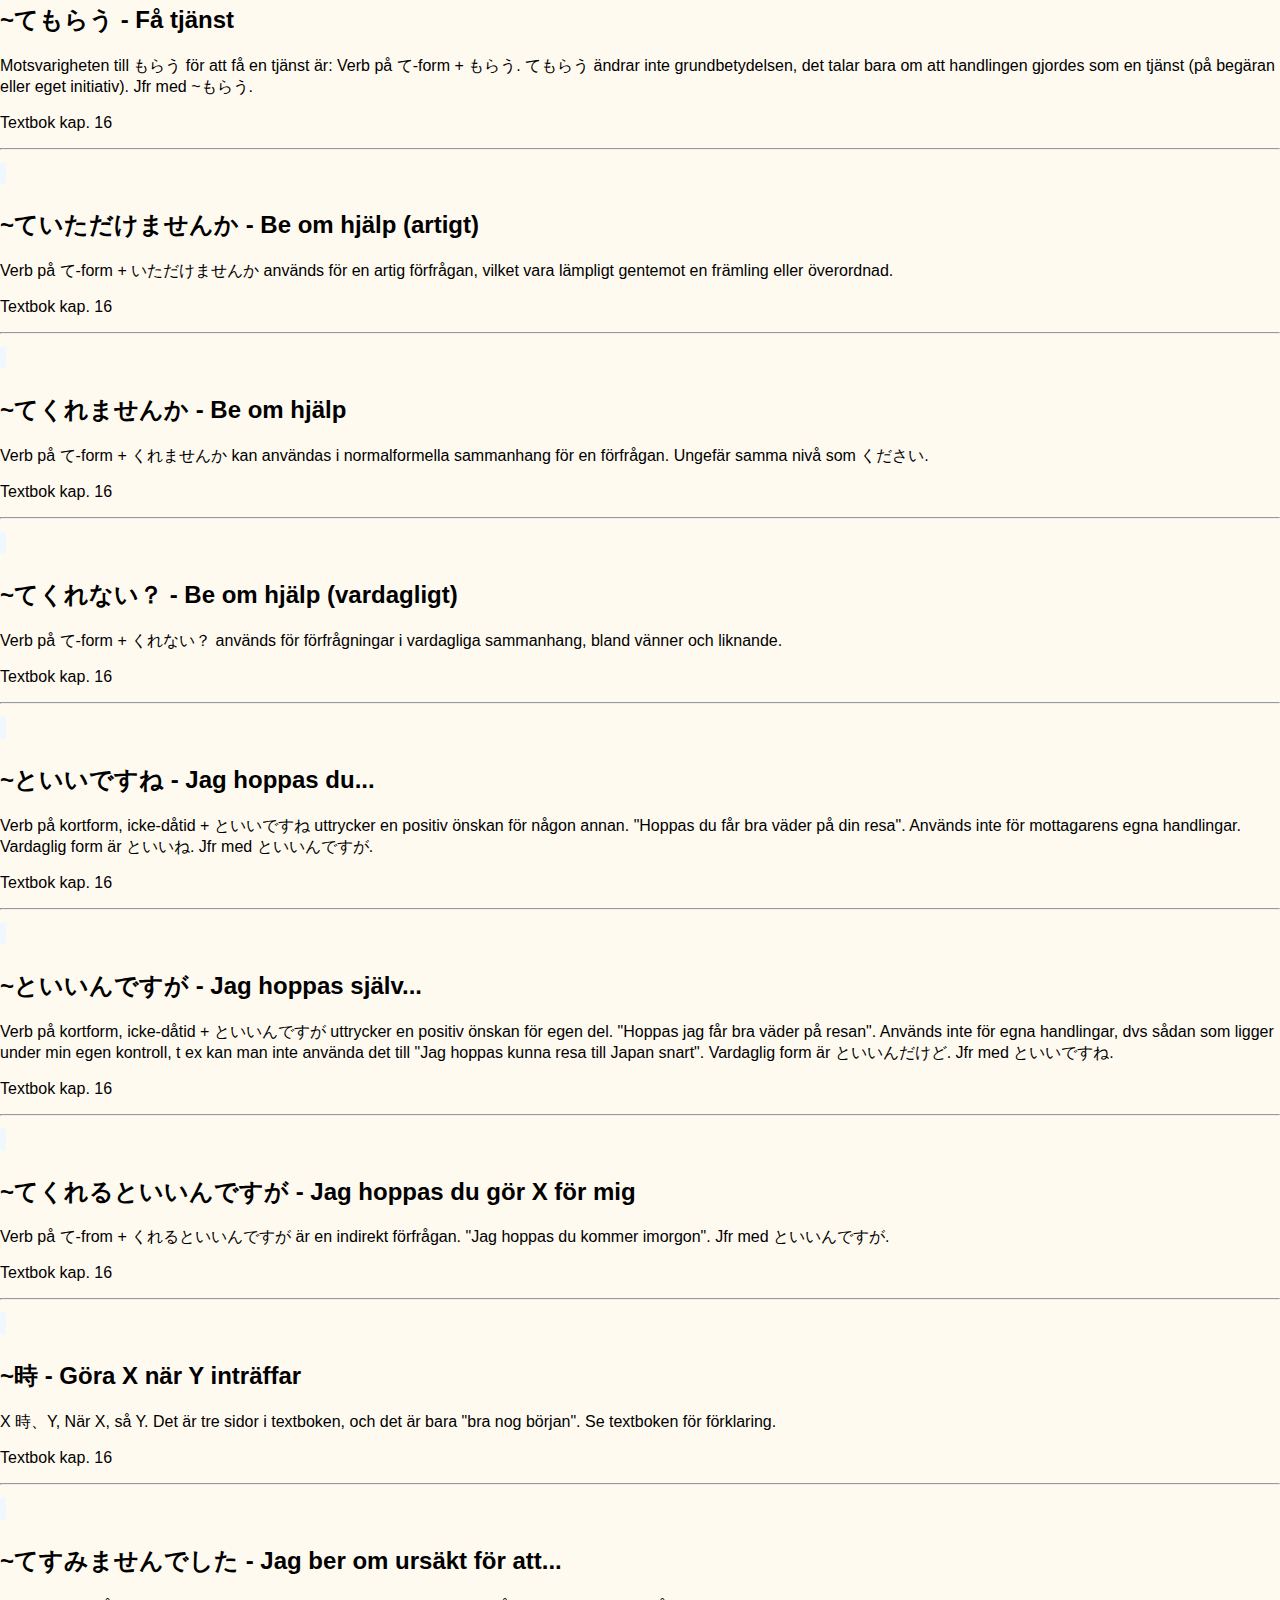
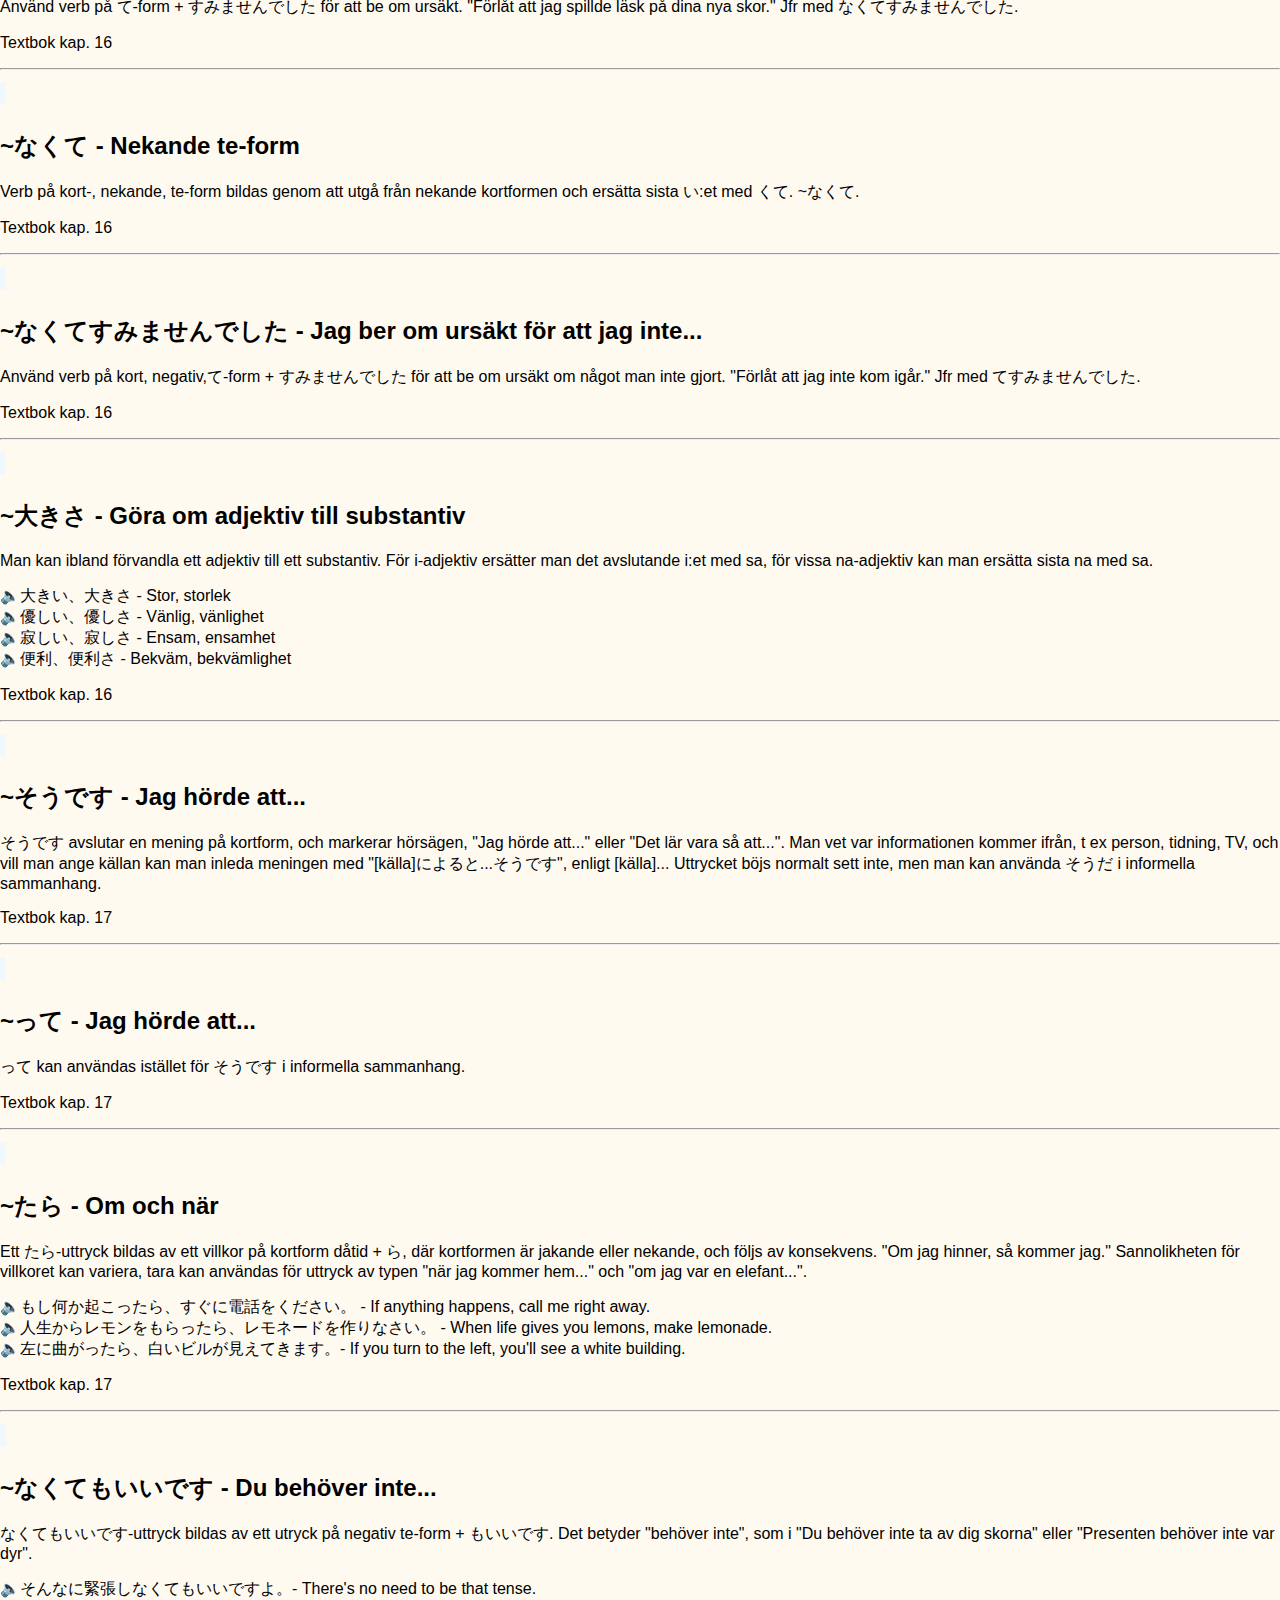
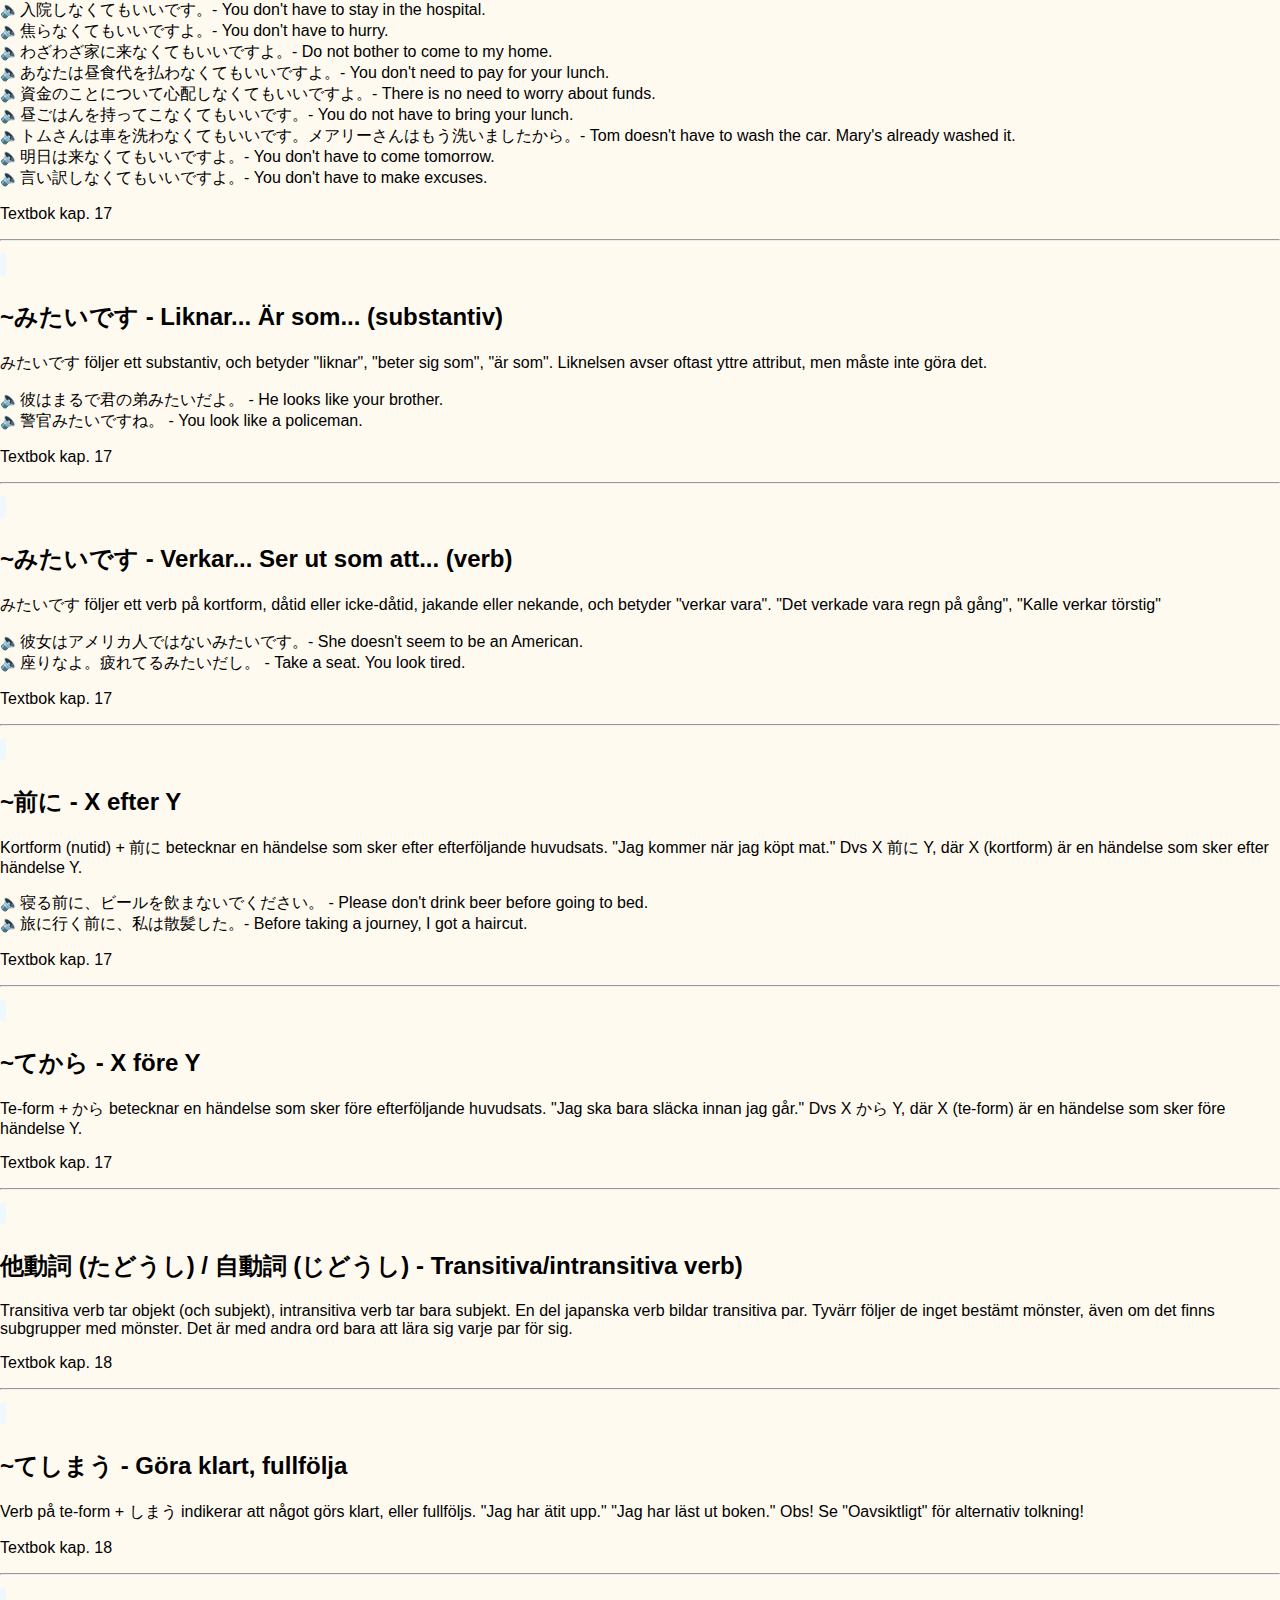
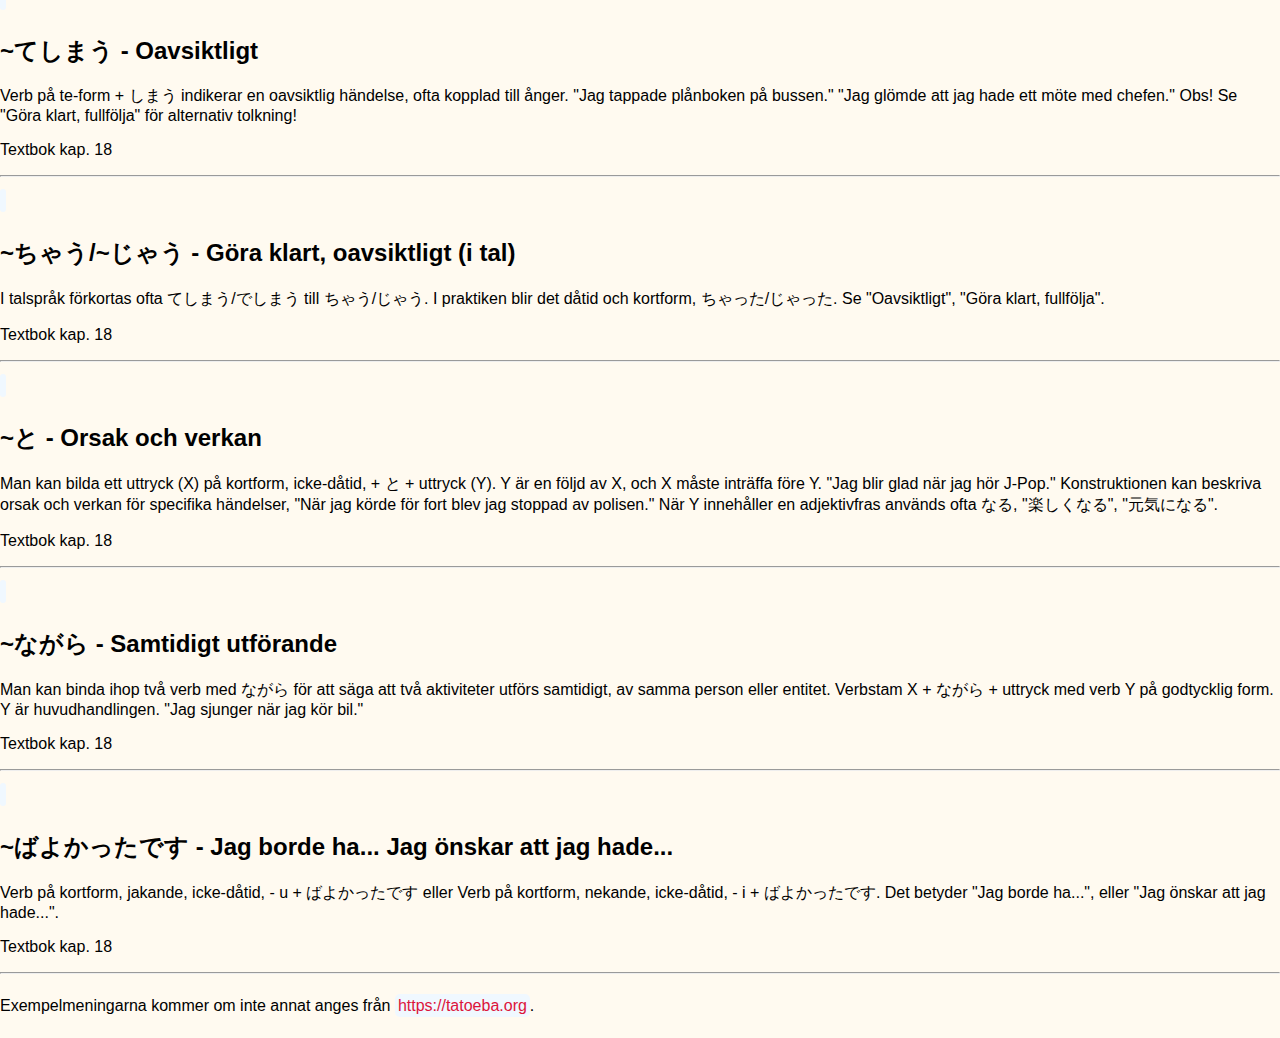
==== commit d0331d83: "CSS Grid" ====
--- a/src/main/resources/static/g1200a.html
+++ b/src/main/resources/static/g1200a.html
@@ -3,6 +3,7 @@
 <head>
     <meta charset="UTF-8">
     <title>Grammatik</title>
+    <link rel="stylesheet" type="text/css" href="default.css">
 </head>
 <body>
 <script>
--- a/src/main/resources/static/default.css
+++ b/src/main/resources/static/default.css
@@ -0,0 +1,51 @@
+body {
+    background-color: floralwhite;
+    font-family: sans-serif;
+    margin: 0;
+}
+
+a {
+    background-color: aliceblue;
+    color: crimson;
+    border-radius: 5px;
+    line-height: 32px;
+    padding: 3px;
+    text-decoration: none;
+}
+
+a:visited {
+    color: palevioletred;
+}
+
+a:hover {
+    background-color: floralwhite;
+}
+
+.enclosure {
+    display: grid;
+    grid-gap: 0;
+    grid-template-columns: 1fr 1fr;
+
+    font-family: sans-serif;
+    background-color: floralwhite;
+    padding: 10px;
+}
+
+content {
+    display: grid;
+    grid-template-columns: auto 1fr;
+
+    background-color: #4297f3;
+    padding: 10px;
+    border-radius: 10px;
+    margin: 5px;
+}
+
+.chapter {
+    display: grid;
+    background-color: #ffe1f3;
+    grid-template-columns: 120px 70%;
+    padding: 10px;
+    border-radius: 10px;
+    margin: 5px;
+}
